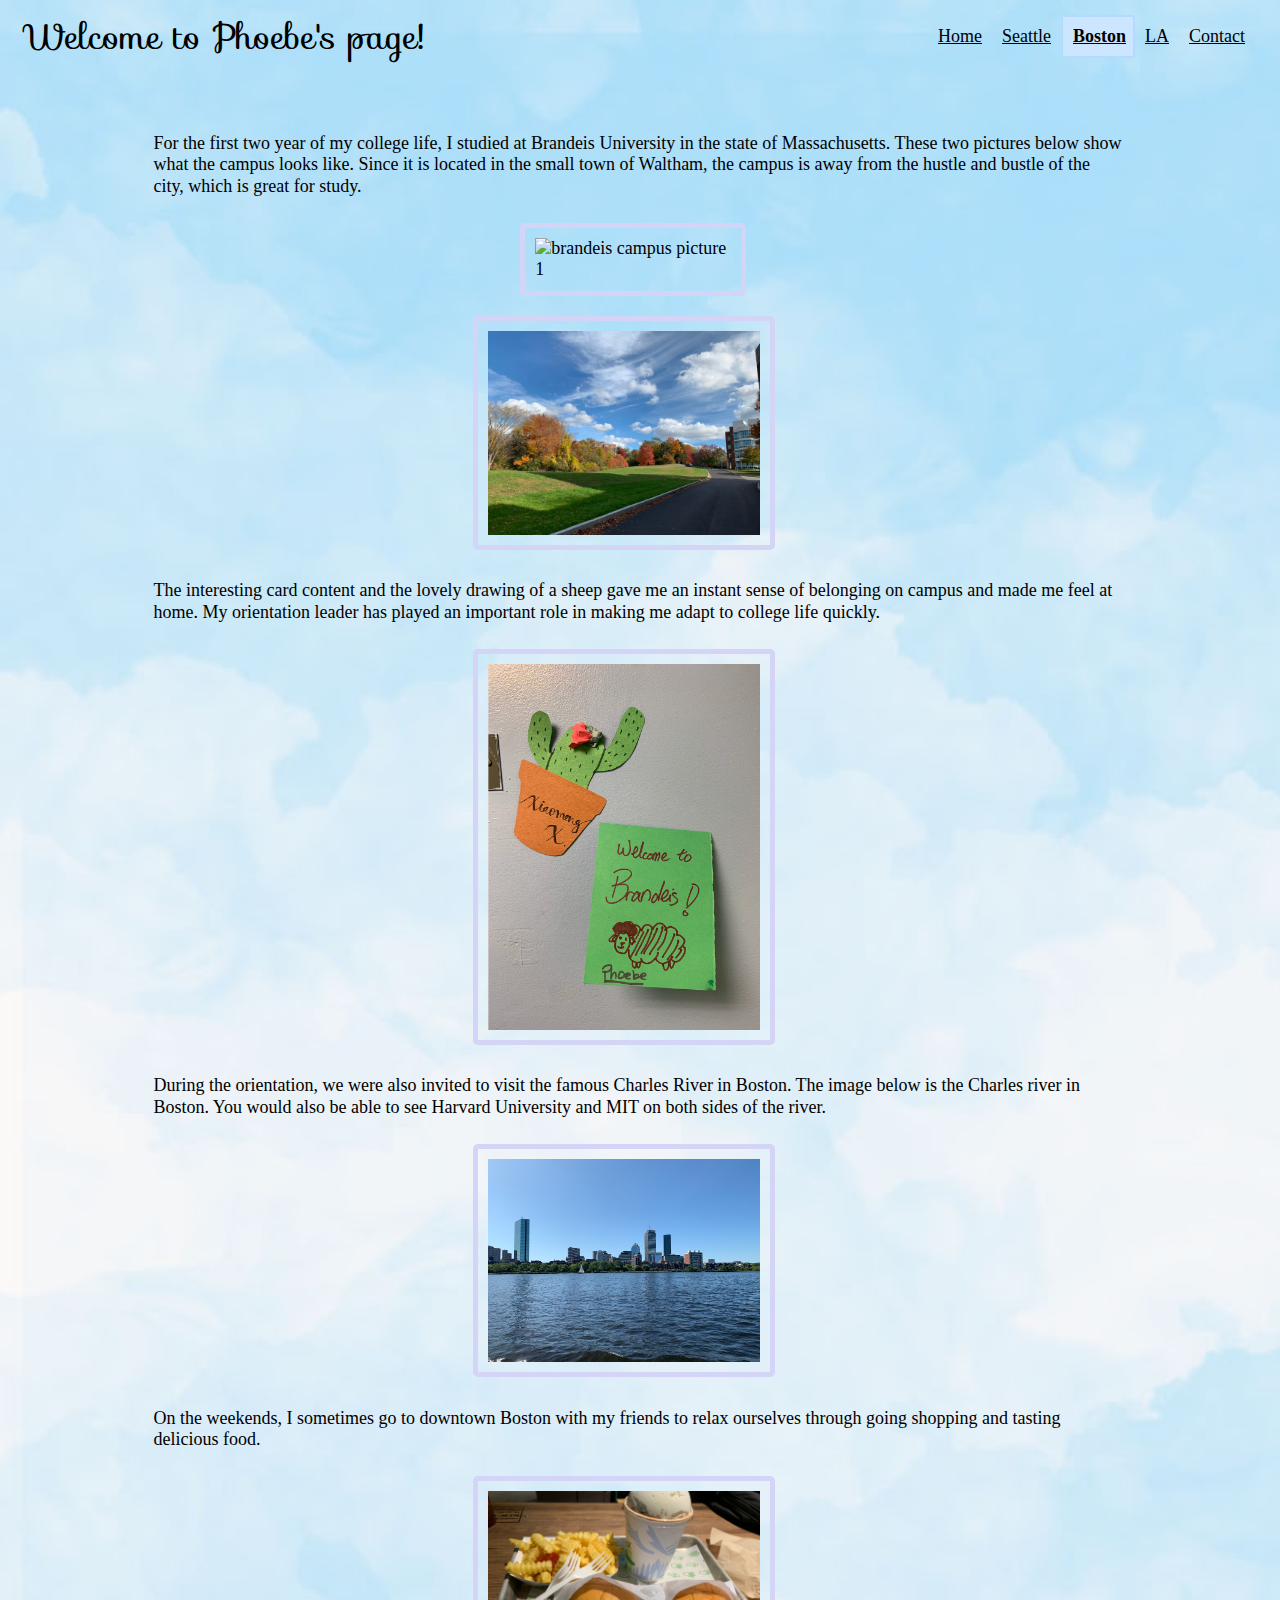
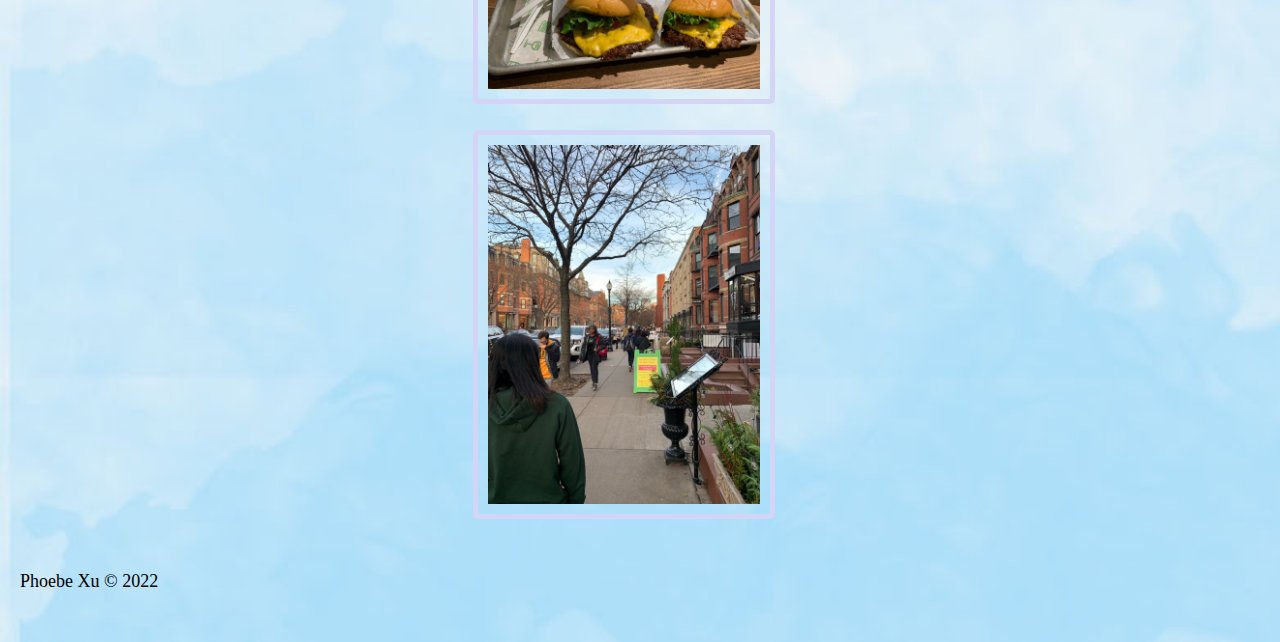
==== boston.html @ 6dc956cc "Add files via upload" ====
<!DOCTYPE html>
<html lang="en">

<head>
    <!-- Global site tag (gtag.js) - Google Analytics -->
    <script async src="https://www.googletagmanager.com/gtag/js?id=G-T47RJ2ZBZ2"></script>
    <script>
     window.dataLayer = window.dataLayer || [];
    function gtag(){dataLayer.push(arguments);}
    gtag('js', new Date());

    gtag('config', 'G-T47RJ2ZBZ2');
    </script>
    <meta charset="UTF-8">
    <meta http-equiv="X-UA-Compatible" content="IE=edge">
    <meta name="viewport" content="width=device-width, initial-scale=1.0">
    <link rel="icon" href="images/s_portrait.jpg">
    <link rel = "stylesheet" href = "css/html5reset.css">
    <link rel = "stylesheet" href = "css/style.css">
    <link rel="stylesheet" href="https://fonts.googleapis.com/css?family=Sofia">
    <title>Boston</title>
</head>

<body>
    <header>
        <div id = "jump_to">
            <a class = "skip" href="#main">Skip to Main Content</a>
            <!-- <a class = "skip" href="#seattle_intro">Skip to Seattle intro</a>
            <a class = "skip" href="#boston_intro">Skip to Boston intro</a>
            <a class = "skip" href="#la_intro">Skip to Los Angeles intro</a> -->
        </div>
        <div class="nav">
            <h1 id = "greeting-sentence">Welcome to Phoebe's page!</h1>
            <nav>
                <ul class="nav_links">
                    <li><a href = "index.html" >Home</a></li>
                    <li><a href = "seattle.html">Seattle</a></li>
                    <li class="active"><a href = "boston.html">Boston</a></li>
                    <li><a href = "la.html">LA</a></li>
                    <li><a href = "contact.html">Contact</a></li>
                </ul>
            </nav>
        </div>
    </header>

    <main id = "main">
        <div class = "boston-container">
            <div class = "boston-text-1">
                <p> For the first two year of my college life, I studied at Brandeis University in the state of Massachusetts. These two pictures below show what the campus looks like. Since it is located in the small town of Waltham, the campus is away from the hustle and bustle of the city, which is great for study.  </p>
            </div>
            <div class = "boston-img-1">
                <img src = "images/b_campus.jpg" alt = "brandeis campus picture 1" width= "300">
            </div>
            <div class = "boston-img-2">
                <img src = "images/b_campus_2.jpg" alt = "brandeis campus pictrue 2" width="300">
            </div>
            <div class = "boston-text-2">
                <p>
                    The interesting card content and the lovely drawing of a sheep gave me an instant sense of belonging on campus and made me feel at home. My orientation leader has played an important role in making me adapt to college life quickly.
                </p>
            </div>
            <div class = "boston-img-3">
                <img src = "images/b_welcome_letter.jpg" alt = "welcome letter from orientation leader at Brandeis" width="300">
            </div>
            <div class = "boston-text-3">
                <p>During the orientation, we were also invited to visit the famous Charles River in Boston. The image below is the Charles river in Boston. You would also be able to see Harvard University and MIT on both sides of the river. </p>
            </div>
            <div class = "boston-img-4">
                <img src = "images/b_river.jpg" alt = "picture of charles river in Boston" width="300">
            </div>
            <div class = "boston-text-4">
                <p>On the weekends, I sometimes go to downtown Boston with my friends to relax ourselves through going shopping and tasting delicious food.</p>
            </div>
            <div class = "boston-img-5">
                <img src = "images/shakeshack.jpg" alt = "picture of shakeshack" width="300">
            </div>
            <div class = "boston-img-6">
                <img src = "images/boston_streets_2.jpg" alt = "boston streets" width = "300">
            </div>    
        </div>
    </main>

    <footer>
		<p>Phoebe Xu &copy; 2022</p>
	</footer>
    
</body>
</html>
---- css/style.css ----
html {
  scroll-behavior: smooth;
}

body {
  background-image: url("../images/back3.jpg");
  background-repeat: no-repeat;
  background-size: cover;
  margin: 5px;
  margin-top: 0px;
  padding: 5px;
  padding-top: 0px;
}

/* header {
  display: flex;
  flex-direction: column;
  align-items: center;
} */

.nav_links {
  display: flex;
  flex-direction: column;
  align-items: center;
}

nav a,
nav a:visited {
  color: black;
}

form {
  width: 50%;
  margin-top: 5%;
  margin-left: 25%;
  margin-right: 20%;
}

legend {
  font-size: 150%;
  font-style: italic;
  text-align: center;
}

#contact-form {
  font-family: "Sofia", sans-serif;
  font-size: 150%;
}

input {
  width: 100%;
  padding: 12px 20px;
  margin: 8px 0;
  display: inline-block;
  border: 1px solid #ccc;
  box-sizing: border-box;
}
textarea {
  width: 100%;
  height: 35vh;
  padding: 12px 20px;
  margin: 8px 0;
  display: inline-block;
  border: 1px solid #ccc;
  box-sizing: border-box;
}

input[type="checkbox"] {
  display: inline;
  width: inherit;
}

input[type="submit"] {
  background-color: #38803c;
  color: white;
  padding: 14px 20px;
  margin: 8px 0;
  border: none;
  cursor: pointer;
  width: 100%;
}

input[type="submit"]:hover {
  opacity: 0.8;
}

#first-row {
  margin-top: 30px;
}

#greeting-sentence {
  animation: grow 5s 1;
}

#intro-image_animation {
  animation: grow_img 5s 1;
}

@keyframes grow {
  from {
    font-size: 5px;
    opacity: 0;
  }
  to {
    font-size: 40px;
    opacity: 1;
  }
}

@keyframes grow_img {
  from {
    width: 25px;
    opacity: 0;
  }
  to {
    width: 300px;
    opacity: 1;
  }
}

@media screen and (prefers-reduced-motion: reduce) {
  #greeting-sentence {
    animation: none;
  }

  #intro-image_animation {
    animation: none;
  }

  a.skip {
    -webkit-transition: initial; 
    transition: initial; 
  }

}

.skip {
  position: absolute;
  left: -500px;
}

.index-container {
  /* margin-left: 150px; */
  display: grid;
  /* margin-left: 10%; */
  width: 90%;
  justify-content: center;
  align-content: center;
  align-items: center;
  justify-items: center;
  grid-template-columns: 80%;
  grid-template-rows: repeat(12, auto);
  gap: 30px 30px;
  /* margin-left: 60px; */
  margin-top: 40px;
}
.index-container img {
  width: 50%;
}

.intro-image {
  grid-row: 1 / span 1;
  grid-column: 1 / span 1;
}

.intro-image:hover {
  -webkit-transform: scale(1.1);
  -ms-transform: scale(1.1);
  transform: scale(1.1);
}

.intro-text {
  grid-row: 2 / span 1;
  grid-column: 1 / span 1;
  overflow: scroll;
}

.seattle-text {
  grid-row: 4 / span 1;
  grid-column: 1 / span 1;
  overflow: scroll;
}

.seattle-image {
  grid-row: 3 / span 1;
  grid-column: 1 / span 1;
}

.seattle-image:hover {
  -webkit-transform: scale(1.1);
  -ms-transform: scale(1.1);
  transform: scale(1.1);
}

.tacoma-text {
  grid-row: 6 / span 1;
  grid-column: 1 / span 1;
  overflow: scroll;
}

.tacoma-image {
  grid-row: 5 / span 1;
  grid-column: 1 / span 1;
}

.tacoma-image:hover {
  -webkit-transform: scale(1.1);
  -ms-transform: scale(1.1);
  transform: scale(1.1);
}

.boston-image {
  grid-row: 7 / span 1;
  grid-column: 1 / span 1;
}

.boston-image:hover {
  -webkit-transform: scale(1.1);
  -ms-transform: scale(1.1);
  transform: scale(1.1);
}

.boston-text {
  grid-row: 8 / span 1;
  grid-column: 1 / span 1;
  overflow: scroll;
}

.brandeis-image {
  grid-row: 9 / span 1;
  grid-column: 1 / span 1;
}

.brandeis-image:hover {
  -webkit-transform: scale(1.1);
  -ms-transform: scale(1.1);
  transform: scale(1.1);
}

.brandeis-text {
  grid-row: 10 / span 1;
  grid-column: 1 / span 1;
  overflow: scroll;
}

.la-text {
  grid-row: 12 / span 1;
  grid-column: 1 / span 1;
  overflow: scroll;
}

.la-image {
  grid-row: 11 / span 1;
  grid-column: 1 / span 1;
}

.la-image:hover {
  -webkit-transform: scale(1.1);
  -ms-transform: scale(1.1);
  transform: scale(1.1);
}

.video {
  grid-row: 13 / span 1;
  grid-column: 1 / span 1;
}

.nav h1 {
  font-family: "Sofia", sans-serif;
  font-size: 35px;
}

h1 {
  font-size: 20px;
  margin: 15px;
}

main {
  font-size: 18px;
  line-height: 120%;
  width: 100%;
  margin-top: 30px;
}

p {
  margin: 5px;
  padding: 5px;
}

nav {
  margin: 15px;
  font-size: 18px;
}

nav li {
  padding: 5px;
}
nav li a:hover {
  color: #ff3300;
}

div a {
  padding: 5px;
  line-height: 160%;
}

img {
  max-width: 80%;
  height: auto;
  border: 5px solid #d4d4f7;
  margin: 5px;
  padding: 10px;
  border-radius: 5px;
}

/* img:nth-child(even):hover {
  filter: grayscale(60%);
  border-style: groove;
} */

#jump_to {
  /* margin: 15px; */
  font-size: 18px;
}

h2 {
  margin: 15px;
  font-size: 24px;
}

footer {
  font-size: 18px;
  padding: 32px 0;
}

.active {
  width: 60px;
  color: white;
  background-color: #cce6ff;
  border: 2px solid #b3daff;
  font-weight: bold;
  border-radius: 3px;
}

.LA 
{
  width: 35px;
}

.contactform
{
  width: 70px;
}

.home
{
  width: 55px;
}

.skip {
  background-color: #99ceff;
  border-radius: 3px;
  margin: 10px;
  border: 2px solid #80c1ff;
}

.skip:hover {
  color: white;
  background-color: #66b5ff;
} 

.seattle_container {
  display: grid;
  grid-template-columns: 50% 50%;
  margin-left: 10px;
  margin-right: 15px;
  gap: 10px 10px;
  justify-items: center;
  align-items: center;
}

.seattle-text-1 {
  grid-row: 1 / span 1;
  grid-column: 1 / span 2;
}

.seattle-img-1 {
  grid-row: 2 / span 1;
  grid-column: 1 / span 1;
}

.seattle-img-2 {
  grid-row: 2 / span 1;
  grid-column: 2 / span 1;
}

.seattle-text-2 {
  grid-row: 3 / span 1;
  grid-column: 1 / span 2;
}

.seattle-img-3 {
  grid-row: 4 / span 1;
  grid-column: 1 / span 1;
}

.seattle-img-4 {
  grid-row: 4 / span 1;
  grid-column: 2 / span 1;
}

.seattle-text-3 {
  grid-row: 5 / span 1;
  grid-column: 1 / span 2;
}

.seattle-img-5 {
  grid-row: 6 / span 1;
  grid-column: 1 / span 1;
}

.seattle-img-6 {
  grid-row: 6 / span 1;
  grid-column: 2 / span 1;
}

.seattle-text-4 {
  grid-row: 7 / span 1;
  grid-column: 1 / span 2;
}

.seattle-img-7 {
  grid-row: 8 / span 1;
  grid-column: 1 / span 1;
}

.seattle-img-8 {
  grid-row: 8 / span 1;
  grid-column: 2 / span 1;
}

.seattle-text-5 {
  grid-row: 9 / span 1;
  grid-column: 1 / span 2;
}

.seattle-img-9 {
  grid-row: 10 / span 1;
  grid-column: 1 / span 1;
}

.seattle-img-10 {
  grid-row: 10 / span 1;
  grid-column: 2 / span 1;
}

.boston-container {
  margin-left: 10px;
  margin-right: 15px;
  /* margin-top: 5px; */
  display: grid;
  grid-template-columns: 80%;
  row-gap: 10px;
  justify-content: center;
  align-content: center;
  justify-items: center;
  align-items: center;
}

.boston-text-1 {
  grid-row: 1 / span 1;
  grid-column: 1 / span 1;
}
.boston-img-1 {
  grid-row: 2 / span 1;
  grid-column: 1 / span 1;
}
.boston-img-2 {
  grid-row: 3 / span 1;
  grid-column: 1 / span 1;
}
.boston-text-2 {
  grid-row: 4 / span 1;
  grid-column: 1 / span 1;
}
.boston-img-3 {
  grid-row: 5 / span 1;
  grid-column: 1 / span 1;
}
.boston-text-3 {
  grid-row: 6 / span 1;
  grid-column: 1 / span 1;
}
.boston-img-4 {
  grid-row: 7 / span 1;
  grid-column: 1 / span 1;
}
.boston-text-4 {
  grid-row: 8 / span 1;
  grid-column: 1 / span 1;
}
.boston-img-5 {
  grid-row: 9 / span 1;
  grid-column: 1 / span 1;
}
.boston-img-6 {
  grid-row: 10 / span 1;
  grid-column: 1 / span 1;
}

.la-container {
  display: flex;
  flex-wrap: nowrap;
  flex-direction: column;
  justify-content: center;
  align-content: center;
  align-items: center;
}

.card {
  flex-basis: 350px;
  width: 80%;
}

.icon_style {
  font-size: 10px;
  color: red;
}

.flip-card {
  /* background-color: transparent; */
  width: 300px;
  height: 50px;
  margin: auto;
  /* border: 1px solid #f1f1f1; */
  perspective: 1000px;
}

.flip-card-inner {
  position: relative;
  width: 100%;
  height: 100%;
  text-align: center;
  transition: transform 0.8s;
  transform-style: preserve-3d;
}

.flip-card:hover .flip-card-inner,
.flip-card:focus-within .flip-card-inner,
.flip-card:focus .flip-card-inner
{
  transform: rotateY(180deg);
}

/* .flip-card:hover .flip-card-inner {
  transform: rotateY(180deg); 
}


.flip-card:focus-within .flip-card-inner{
  transform: rotateY(180deg);
}

.flip-card:focus .flip-card-inner{
  transform: rotateY(180deg);
}   */

.flip-card-front, .flip-card-back {
  position: absolute;
  width: 100%;
  height: 100%;
  -webkit-backface-visibility: hidden; 
  backface-visibility: hidden;
}

.flip-card-front {
  background-color: MistyRose;
  color: black;
}

.flip-card-back {
  background-color: dodgerblue;
  color: white;
  transform: rotateY(180deg);
}

@media screen and (prefers-reduced-motion){
  .flip-card-inner{
      transition: none;
  }
  /* .flip-card:hover .flip-card-inner {
      transform: none;
  } */

  .flip-card:hover .flip-card-inner,
  .flip-card:focus-within .flip-card-inner,
  .flip-card:focus .flip-card-inner
  {
    transform: none;
  }
  .flip-card-back{
      display: none;
  }
}



@media only screen and (min-width: 780px)
{

  .index-container {
    /* margin-left: 150px; */
    display: grid;
    grid-template-columns: 50% 50%; 
    grid-template-rows: repeat(6, auto);
    /* gap: 50px 50px; */
    margin-top: 40px;
    margin-left: 40px;
    /* justify-items: center; */
    /* align-items: center; */
    /* justify-content:center; */
    /* align-content:center; */
  }

  .intro-image {
    grid-row: 1 / span 1;
    grid-column: 1 / span 1;
  }

  .intro-text {
    grid-row: 1 / span 1;
    grid-column: 2 / span 1;
    overflow: scroll;
  }

  .seattle-image {
    grid-row: 2 / span 1;
    grid-column: 1 / span 1;
  }

  .seattle-text {
    grid-row: 2 / span 1;
    grid-column: 2 / span 1;
    overflow: scroll;
  }

  .tacoma-text {
    grid-row: 3 / span 1;
    grid-column: 2 / span 1;
    overflow: scroll;
  }

  .tacoma-image {
    grid-row: 3 / span 1;
    grid-column: 1 / span 1;
  }

  .boston-image {
    grid-row: 4 / span 1;
    grid-column: 1 / span 1;
  }

  .boston-text {
    grid-row: 4 / span 1;
    grid-column: 2 / span 1;
    overflow: scroll;
  }

  .brandeis-image {
    grid-row: 5 / span 1;
    grid-column: 1 / span 1;
  }
  .brandeis-text {
    grid-row: 5 / span 1;
    grid-column: 2 / span 1;
    overflow: scroll;
  }

  .la-text {
    grid-row: 6 / span 1;
    grid-column: 2 / span 1;
    overflow: scroll;
  }

  .la-image {
    grid-row: 6 / span 1;
    grid-column: 1 / span 1;
  }

  .seattle_container {
    display: grid;
    grid-template-columns: 50% 50%;
    margin-left: 10px;
    margin-right: 15px;
    gap: 10px 10px;
    justify-items: center;
    align-items: center;
  }
  
  .seattle-text-1 {
    grid-row: 1 / span 3;
    grid-column: 1 / span 1;
  }
  
  .seattle-img-1 {
    grid-row: 1 / span 1;
    grid-column: 2 / span 1;
  }
  
  .seattle-img-2 {
    grid-row: 2 / span 1;
    grid-column: 2 / span 1;
  }
  
  .seattle-text-2 {
    grid-row: 4 / span 2;
    grid-column: 2 / span 1;
  }
  
  .seattle-img-3 {
    grid-row: 3 / span 1;
    grid-column: 2 / span 1;
  }
  
  .seattle-img-4 {
    grid-row: 4 / span 1;
    grid-column: 1 / span 1;
  }
  
  .seattle-text-3 {
    grid-row: 6 / span 1;
    grid-column: 1 / span 1;
  }
  
  .seattle-img-5 {
    grid-row: 5 / span 1;
    grid-column: 1 / span 1;
  }
  
  .seattle-img-6 {
    grid-row: 6 / span 1;
    grid-column: 2 / span 1;
  }
  
  .seattle-text-4 {
    grid-row: 7 / span 1;
    grid-column: 2 / span 2;
  }
  
  .seattle-img-7 {
    grid-row: 7 / span 1;
    grid-column: 1 / span 1;
  }
  
  .seattle-img-8 {
    grid-row: 9 / span 1;
    grid-column: 2 / span 1;
  }
  
  .seattle-text-5 {
    grid-row: 8 / span 1;
    grid-column: 1 / span 1;
  }
  
  .seattle-img-9 {
    grid-row: 9 / span 1;
    grid-column: 1 / span 1;
  }
  
  .seattle-img-10 {
    grid-row: 8 / span 1;
    grid-column: 2 / span 1;
  }

  .la-container {
    display: flex;
    flex-wrap: wrap;
    flex-direction: column;
    justify-content: flex-start;
    align-content: space-around;
    height: 2500px;
    /* flex-basis: 100px; */
  }

  .card {
    flex-basis: 200px;
    width: 350px;
  }
}


@media only screen and (min-width: 1024px) {
  .skip {
    /* position: absolute; */
    /* top: 80px; */
    /* left: 10px; */
    -webkit-transition: top 1s ease-out; 
    transition: left 1s ease-out;
    z-index: 5;  
  }

  .skip:focus {
    left: 10px;
    top: 70px; 
  }

  #main{
    margin-top: 50px;
  }

  .nav {
    width: 100%;
    display: flex;
    flex-direction: row;
    justify-content: space-between;
    align-items: center;
  }

  .nav_links {
    display: flex;
    flex-direction: row;
    justify-content: flex-end;
  }

  .index-container {
    /* margin-left: 150px; */
    display: grid;
    margin-left: 10%;
    width: 80%;
    justify-content: center;
    align-content: center;
    align-items: center;
    justify-items: center;
    grid-template-columns: 50% 50%;
    grid-template-rows: repeat(6, auto);
    gap: 50px 50px;
    margin-top: 40px;
  }

  .intro-image {
    grid-row: 1 / span 1;
    grid-column: 1 / span 1;
  }

  .intro-text {
    grid-row: 1 / span 1;
    grid-column: 2 / span 1;
    overflow: scroll;
  }

  .seattle-text {
    grid-row: 2 / span 1;
    grid-column: 1 / span 1;
    overflow: scroll;
  }

  .seattle-image {
    grid-row: 2 / span 1;
    grid-column: 2 / span 1;
  }

  .tacoma-text {
    grid-row: 3 / span 1;
    grid-column: 2 / span 1;
    overflow: scroll;
  }

  .tacoma-image {
    grid-row: 3 / span 1;
    grid-column: 1 / span 1;
  }

  .boston-image {
    grid-row: 4 / span 1;
    grid-column: 2 / span 1;
  }

  .boston-text {
    grid-row: 4 / span 1;
    grid-column: 1 / span 1;
    overflow: scroll;
  }

  .brandeis-image {
    grid-row: 5 / span 1;
    grid-column: 1 / span 1;
  }
  .brandeis-text {
    grid-row: 5 / span 1;
    grid-column: 2 / span 1;
    overflow: scroll;
  }

  .la-text {
    grid-row: 6 / span 1;
    grid-column: 1 / span 1;
    overflow: scroll;
  }

  .la-image {
    grid-row: 6 / span 1;
    grid-column: 2 / span 1;
  }

  .seattle_container {
    display: grid;
    grid-template-columns: 32% 32% 32%;
    margin-left: 10px;
    margin-right: 15px;
    gap: 10px 10px;
    justify-items: center;
    align-items: center;
  }
  
  .seattle-text-1 {
    grid-row: 1 / span 1;
    grid-column: 1 / span 3;
  }
  
  .seattle-img-1 {
    grid-row: 2 / span 1;
    grid-column: 1 / span 1;
  }
  
  .seattle-img-2 {
    grid-row: 2 / span 1;
    grid-column: 2 / span 1;
  }
  
  .seattle-text-2 {
    grid-row: 3 / span 1;
    grid-column: 1 / span 3;
  }
  
  .seattle-img-3 {
    grid-row: 2 / span 1;
    grid-column: 3 / span 1;
  }
  
  .seattle-img-4 {
    grid-row: 4 / span 1;
    grid-column: 1 / span 1;
  }
  
  .seattle-text-3 {
    grid-row: 5 / span 1;
    grid-column: 1 / span 3;
  }
  
  .seattle-img-5 {
    grid-row: 4 / span 1;
    grid-column: 2 / span 1;
  }
  
  .seattle-img-6 {
    grid-row: 4 / span 1;
    grid-column: 3 / span 1;
  }
  
  .seattle-text-4 {
    grid-row: 8 / span 1;
    grid-column: 1 / span 3;
  }
  
  .seattle-img-7 {
    grid-row: 7 / span 1;
    grid-column: 1 / span 1;
  }
  
  .seattle-img-8 {
    grid-row: 7 / span 1;
    grid-column: 2 / span 1;
  }
  
  .seattle-text-5 {
    grid-row: 9 / span 1;
    grid-column: 1 / span 3;
  }
  
  .seattle-img-9 {
    grid-row: 7 / span 1;
    grid-column: 3 / span 1;
  }
  
  .seattle-img-10 {
    grid-row: 10 / span 1;
    grid-column: 1 / span 1;
  }

  .la-container {
    display: flex;
    flex-wrap: wrap;
    flex-direction: row;
    justify-content: center;
    align-content:start;
    align-items: start;
    height: auto;
  }

  .card {
    flex-basis: 380px;
    width: 350px;
  }
}
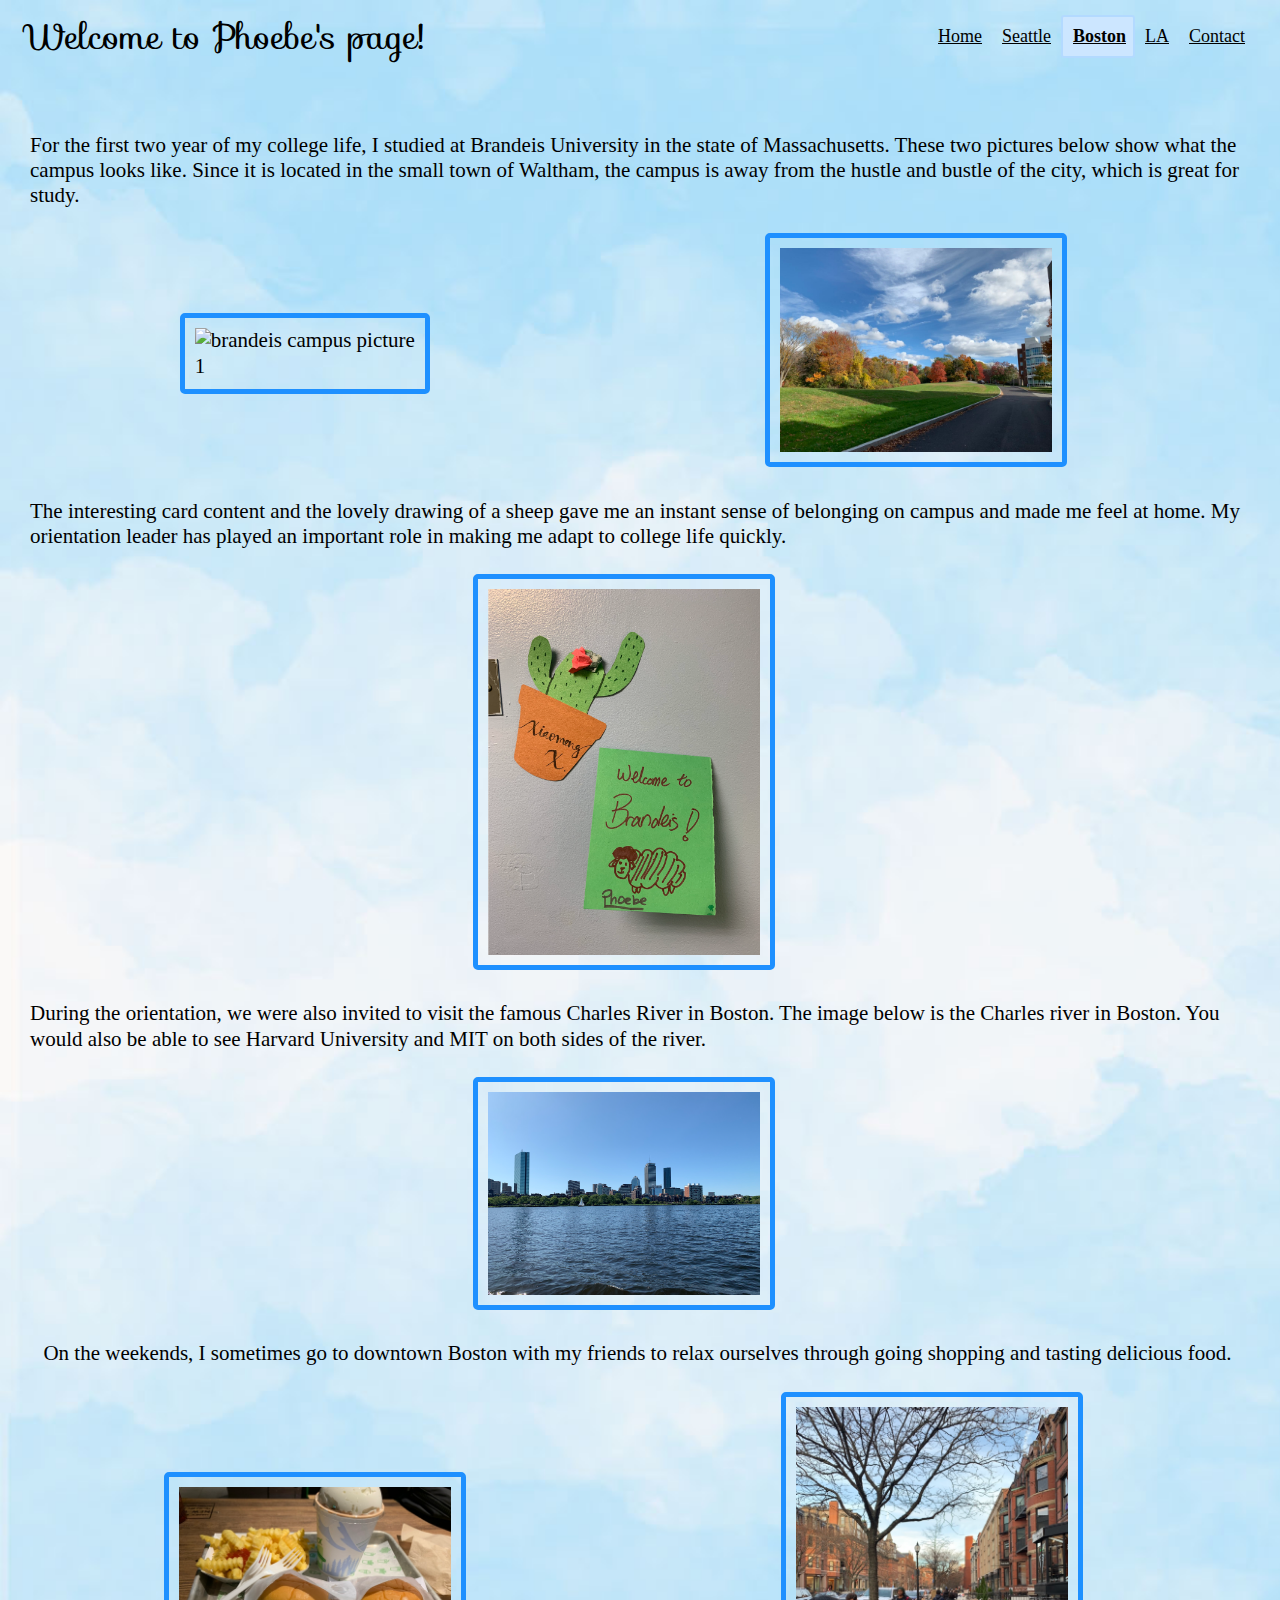
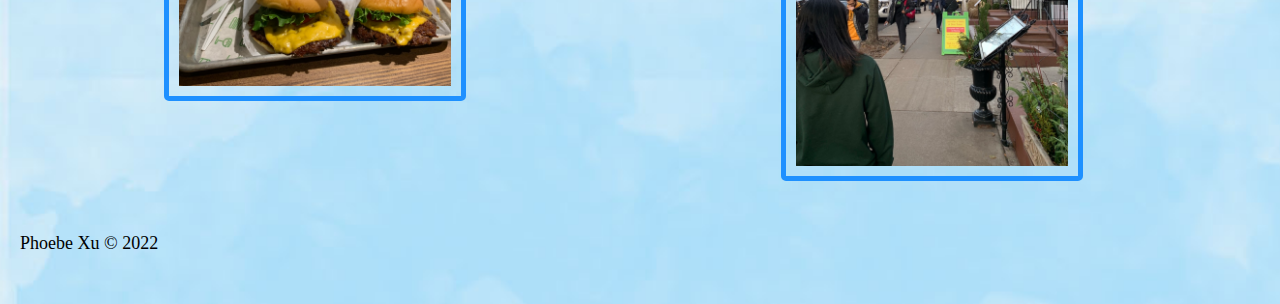
==== commit 9182f0d1: "Add files via upload" ====
--- a/boston.html
+++ b/boston.html
@@ -18,10 +18,11 @@
     <link rel = "stylesheet" href = "css/html5reset.css">
     <link rel = "stylesheet" href = "css/style.css">
     <link rel="stylesheet" href="https://fonts.googleapis.com/css?family=Sofia">
+    <link rel="stylesheet" href="https://cdnjs.cloudflare.com/ajax/libs/font-awesome/4.7.0/css/font-awesome.min.css">
     <title>Boston</title>
 </head>
 
-<body>
+<body onresize = "resizeFunctionBoston()">
     <header>
         <div id = "jump_to">
             <a class = "skip" href="#main">Skip to Main Content</a>
@@ -30,7 +31,13 @@
             <a class = "skip" href="#la_intro">Skip to Los Angeles intro</a> -->
         </div>
         <div class="nav">
-            <h1 id = "greeting-sentence">Welcome to Phoebe's page!</h1>
+            <!-- <h1 id = "greeting-sentence">Welcome to Phoebe's page!</h1> -->
+            <div class = "mobile_menu">
+                <h1 id = "greeting-sentence">Welcome to Phoebe's page!</h1>
+                <div class = "openMenu" onclick="myFunction()"> 
+                    <i class="fa fa-bars" id = "bar"></i>
+                </div>
+            </div>
             <nav>
                 <ul class="nav_links">
                     <li><a href = "index.html" >Home</a></li>
@@ -83,6 +90,30 @@
     <footer>
 		<p>Phoebe Xu &copy; 2022</p>
 	</footer>
+
+    <script>
+        function myFunction() {
+            // var x = document.querySelector("#mainMenu");
+            var x = document.querySelector(".nav_links");
+            if (x.style.display === "flex") {
+                x.style.display = "none";
+            } else {
+                x.style.display = "flex";
+            }
+        }
+        function resizeFunctionBoston(){
+            var w = window.innerWidth;
+            if (w > 780)
+            {
+                document.querySelector(".nav_links").style.display = "flex";
+                // console.log(w)
+            }
+            // if (window.innerWidth > "500px")
+            // {
+            //     document.querySelector(".nav_links").style.display = "flex";
+            // }
+        }
+    </script>
     
 </body>
 </html>--- a/css/style.css
+++ b/css/style.css
@@ -12,6 +12,23 @@
   padding-top: 0px;
 }
 
+.parallax {
+  background-image: url("../images/b_river.jpg");
+  /* background-image: url("../images/s_together.jpg"); */
+  /* background-color: #707070; */
+  min-height: 300px; 
+  /* width: 100%; */
+  background-attachment: fixed;
+  /* top: 300px; */
+  background-position: center;
+  background-repeat: no-repeat;
+  background-size: cover;
+  /* padding-left: 0px;
+  margin-right: 0px; */
+  /* z-index: 10; */
+}
+
+
 /* header {
   display: flex;
   flex-direction: column;
@@ -22,7 +39,35 @@
   display: flex;
   flex-direction: column;
   align-items: center;
-}
+  justify-items: center;
+  /* height: 100vh; */
+  /* position: fixed; */
+  /* top: 0; */
+  /* right: 0; */
+  /* left: 0; */
+  
+   /* z-index: 10; */
+  /* transition: top 1s ease; */
+  display: none;
+}
+.mobile_menu
+{
+  display: flex;
+  flex-direction: row;
+  justify-content: space-between;
+}
+.openMenu
+{
+  position: relative;
+  top: 15px;
+  font-size: 30px;
+  right: 20px;
+}
+
+/* #greeting-sentence
+{
+  margin-top: 20px;
+} */
 
 nav a,
 nav a:visited {
@@ -130,6 +175,10 @@
   a.skip {
     -webkit-transition: initial; 
     transition: initial; 
+  }
+
+  .parallax {
+    background-attachment: initial;
   }
 
 }
@@ -163,11 +212,11 @@
   grid-column: 1 / span 1;
 }
 
-.intro-image:hover {
+/* .intro-image:hover {
   -webkit-transform: scale(1.1);
   -ms-transform: scale(1.1);
   transform: scale(1.1);
-}
+}  */
 
 .intro-text {
   grid-row: 2 / span 1;
@@ -186,11 +235,11 @@
   grid-column: 1 / span 1;
 }
 
-.seattle-image:hover {
+/* .seattle-image:hover {
   -webkit-transform: scale(1.1);
   -ms-transform: scale(1.1);
   transform: scale(1.1);
-}
+} */
 
 .tacoma-text {
   grid-row: 6 / span 1;
@@ -202,23 +251,23 @@
   grid-row: 5 / span 1;
   grid-column: 1 / span 1;
 }
-
+/* 
 .tacoma-image:hover {
   -webkit-transform: scale(1.1);
   -ms-transform: scale(1.1);
   transform: scale(1.1);
-}
+} */
 
 .boston-image {
   grid-row: 7 / span 1;
   grid-column: 1 / span 1;
 }
 
-.boston-image:hover {
+/* .boston-image:hover {
   -webkit-transform: scale(1.1);
   -ms-transform: scale(1.1);
   transform: scale(1.1);
-}
+} */
 
 .boston-text {
   grid-row: 8 / span 1;
@@ -231,11 +280,11 @@
   grid-column: 1 / span 1;
 }
 
-.brandeis-image:hover {
+/* .brandeis-image:hover {
   -webkit-transform: scale(1.1);
   -ms-transform: scale(1.1);
   transform: scale(1.1);
-}
+} */
 
 .brandeis-text {
   grid-row: 10 / span 1;
@@ -254,11 +303,11 @@
   grid-column: 1 / span 1;
 }
 
-.la-image:hover {
+/* .la-image:hover {
   -webkit-transform: scale(1.1);
   -ms-transform: scale(1.1);
   transform: scale(1.1);
-}
+} */
 
 .video {
   grid-row: 13 / span 1;
@@ -307,7 +356,8 @@
 img {
   max-width: 80%;
   height: auto;
-  border: 5px solid #d4d4f7;
+  border: 5px solid orange;
+  /* border: 5px solid lavender;  */
   margin: 5px;
   padding: 10px;
   border-radius: 5px;
@@ -552,18 +602,6 @@
   transform: rotateY(180deg);
 }
 
-/* .flip-card:hover .flip-card-inner {
-  transform: rotateY(180deg); 
-}
-
-
-.flip-card:focus-within .flip-card-inner{
-  transform: rotateY(180deg);
-}
-
-.flip-card:focus .flip-card-inner{
-  transform: rotateY(180deg);
-}   */
 
 .flip-card-front, .flip-card-back {
   position: absolute;
@@ -580,7 +618,7 @@
 
 .flip-card-back {
   background-color: dodgerblue;
-  color: white;
+  color: black;
   transform: rotateY(180deg);
 }
 
@@ -607,6 +645,46 @@
 
 @media only screen and (min-width: 780px)
 {
+
+  .boston-container
+  {
+    display: flex;
+    flex-wrap: wrap;
+    flex-direction: row;
+    justify-content: center;
+    align-content: center;
+    align-items: center;
+  }
+
+
+  main{
+    font-size: 19px;
+  }
+
+  img {
+    border: 5px solid palevioletred;
+  }
+  .openMenu
+  {
+    font-size: 2rem;
+    margin: 20px;
+    display: none;
+    cursor: pointer;
+  }
+
+  .nav {
+    width: 100%;
+    display: flex;
+    flex-direction: row;
+    justify-content: space-between;
+    align-items: center;
+  }
+
+  .nav_links {
+    display: flex;
+    flex-direction: column;
+    justify-content: flex-end;
+  }
 
   .index-container {
     /* margin-left: 150px; */
@@ -790,6 +868,38 @@
 
 
 @media only screen and (min-width: 1024px) {
+
+  .boston-container
+  {
+    display: flex;
+    flex-wrap: wrap;
+    flex-direction: row;
+    justify-content: space-around;
+    align-content: center;
+    align-items: center;
+  }
+
+  #main{
+    font-size: 21px;
+  }
+
+  img {
+    border: 5px solid dodgerblue;
+  }
+
+  .openMenu
+  {
+    font-size: 2rem;
+    margin: 20px;
+    display: none;
+    cursor: pointer;
+  }
+  .closeMenu
+  {
+    font-size: 2rem;
+    display: none;
+    cursor: pointer;
+  }
   .skip {
     /* position: absolute; */
     /* top: 80px; */
